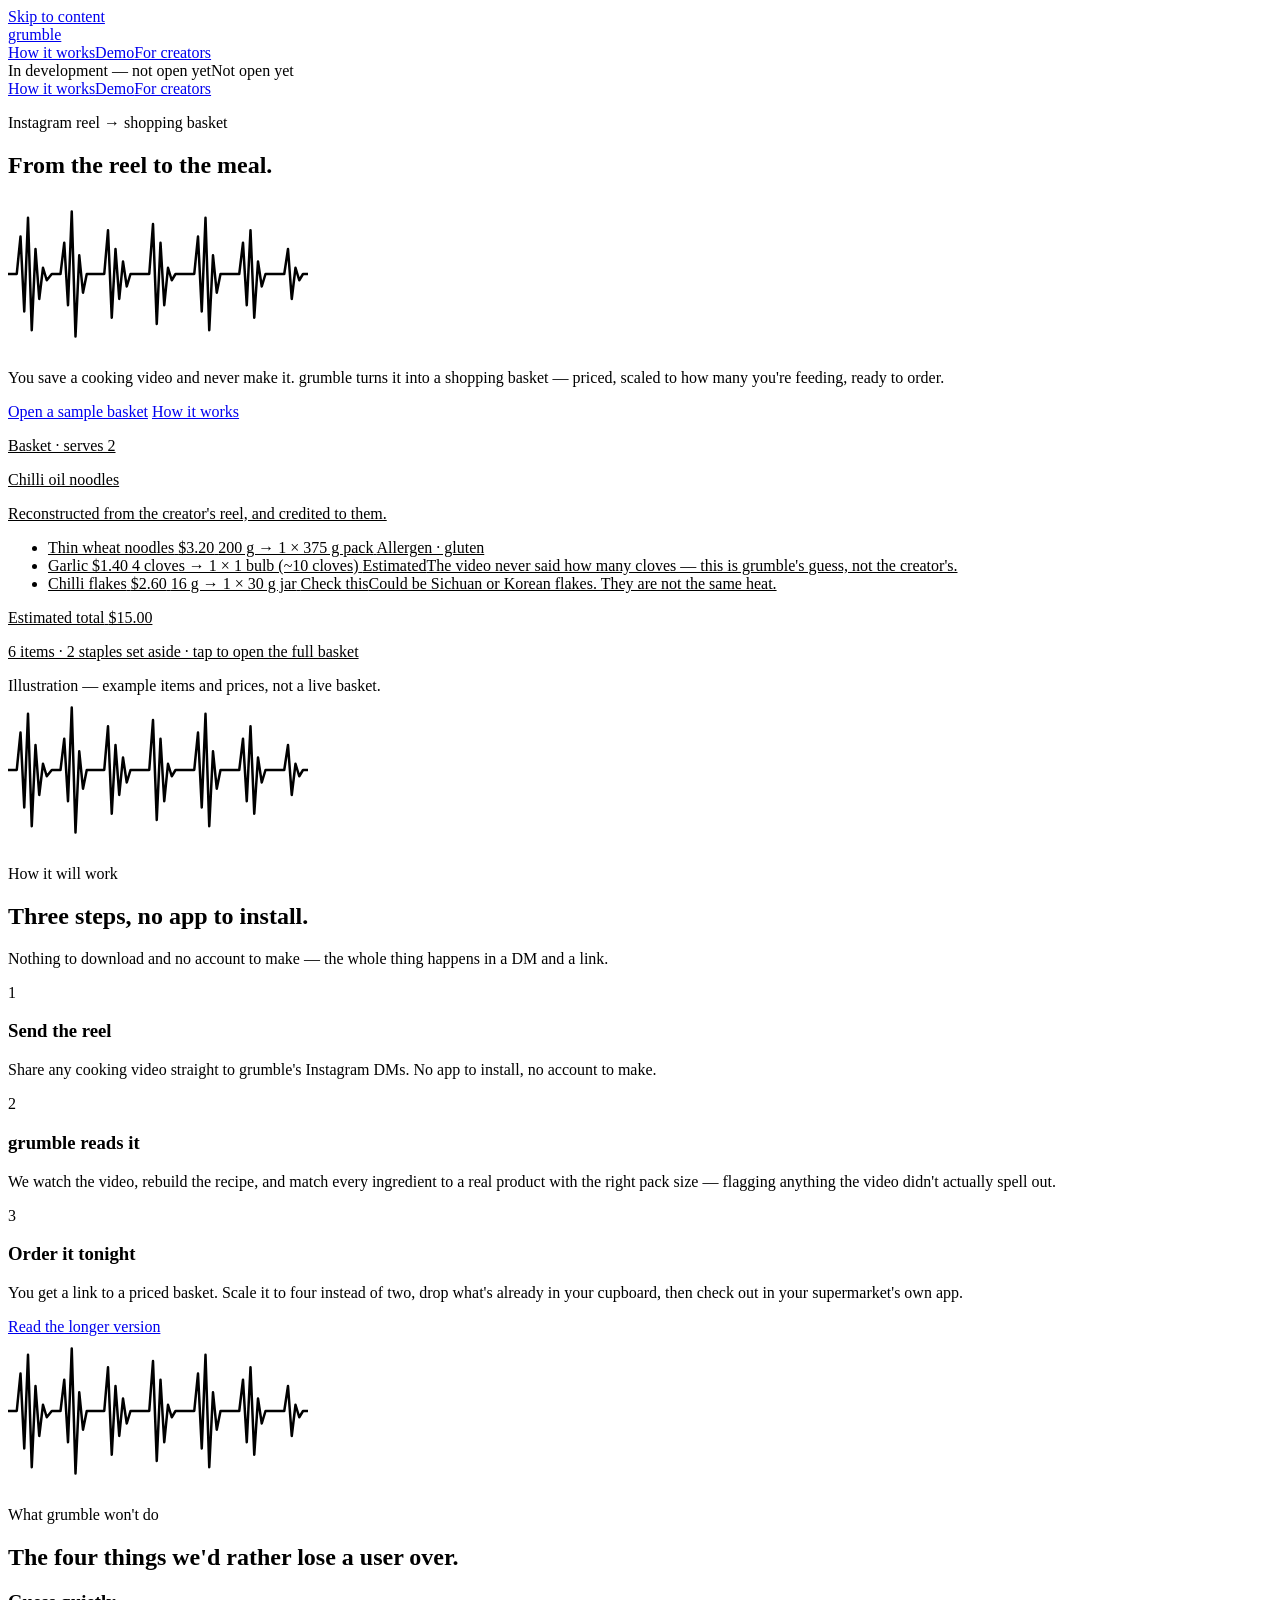
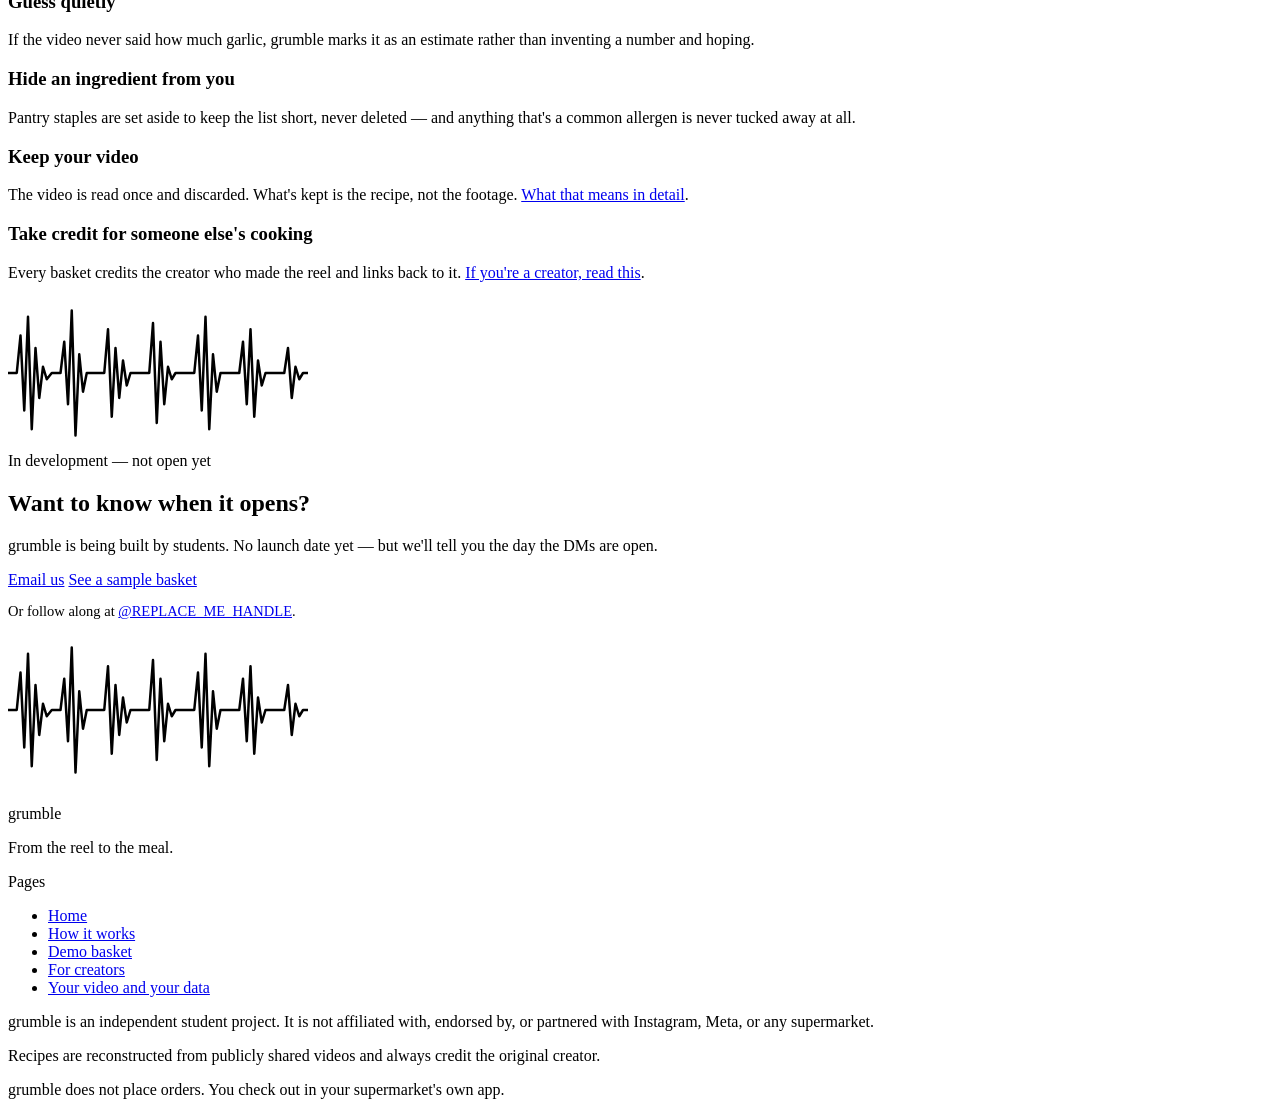
==== public/index.html @ 6050b8a8 "Initial commit: gogrumble.app Five pages under one shared stylesheet, no build step:   /            " ====
<!DOCTYPE html>
<html lang="en-AU" class="no-js">
<head>
<meta charset="utf-8">
<meta name="viewport" content="width=device-width, initial-scale=1">
<title>grumble — from the reel to the meal</title>
<meta name="description" content="Send a cooking reel to grumble. Get back a priced shopping basket you can order tonight.">
<meta name="theme-color" content="#FFF9EE" media="(prefers-color-scheme: light)">
<meta name="theme-color" content="#14100C" media="(prefers-color-scheme: dark)">
<link rel="canonical" href="https://gogrumble.app/">

<meta property="og:type" content="website">
<meta property="og:url" content="https://gogrumble.app/">
<meta property="og:title" content="grumble — from the reel to the meal">
<meta property="og:description" content="Send a cooking reel to grumble. Get back a priced shopping basket you can order tonight.">
<meta property="og:site_name" content="grumble">
<!-- Share image: run tools/make-og.py on a machine with internet (it needs the
     real brand fonts), then uncomment these two lines. Pointing at an image
     that doesn't exist yet is worse than having none. -->
<!-- <meta property="og:image" content="https://gogrumble.app/assets/og.png"> -->
<!-- <meta name="twitter:card" content="summary_large_image"> -->

<link rel="icon" href="/assets/favicon.svg" type="image/svg+xml">

<link rel="preconnect" href="https://fonts.googleapis.com">
<link rel="preconnect" href="https://fonts.gstatic.com" crossorigin>
<link href="https://fonts.googleapis.com/css2?family=Bricolage+Grotesque:opsz,wght@12..96,600..800&family=Schibsted+Grotesk:wght@400;500;600&family=Spline+Sans+Mono:wght@400;600&display=swap" rel="stylesheet">
<link rel="stylesheet" href="/assets/grumble.css">
<!-- Sets the JS flag before first paint so JS-only controls never flash in and
     out. Everything else on the site works with this file blocked. -->
<script>document.documentElement.classList.remove('no-js')</script>
</head>
<body>

<a class="skip" href="#main">Skip to content</a>

<svg width="0" height="0" style="position:absolute" aria-hidden="true" focusable="false">
  <symbol id="rumble-line" viewBox="0 0 480 24" preserveAspectRatio="none">
    <path d="M0 12 L14 12 L20 6 L26 18 L32 3 L38 21 L44 8 L50 16 L56 11 L62 13 L70 12 L84 12 L90 7 L96 17 L102 2 L108 22 L114 9 L120 15 L126 12 L140 12 L154 12 L160 5 L166 19 L172 8 L178 16 L184 10 L190 14 L196 12 L212 12 L226 12 L232 4 L238 20 L244 7 L250 17 L256 11 L262 13 L268 12 L284 12 L298 12 L304 6 L310 18 L316 3 L322 21 L328 9 L334 15 L340 12 L356 12 L370 12 L376 7 L382 17 L388 5 L394 19 L400 10 L406 14 L412 12 L428 12 L442 12 L448 8 L454 16 L460 11 L466 13 L472 12 L480 12"
          fill="none" stroke="currentColor" stroke-width="2.5" stroke-linecap="round"
          stroke-linejoin="round" vector-effect="non-scaling-stroke"/>
  </symbol>
</svg>

<div class="topbar">
  <div class="topbar__in">
    <a class="brand" href="/">grumble</a>
    <nav class="nav nav--top" aria-label="Main"><a class="nav__link" href="/how-it-works/">How it works</a><a class="nav__link" href="/demo/">Demo</a><a class="nav__link" href="/for-creators/">For creators</a></nav>
    <!-- Honest status. grumble is not open to the public: the DM channel is not
         live yet. Do not soften this line until it is actually true. -->
    <span class="status status--sm"><span class="status__long">In development — not open yet</span><span class="status__short">Not open yet</span></span>
  </div>
  <nav class="nav nav--sub" aria-label="Main"><a class="nav__link" href="/how-it-works/">How it works</a><a class="nav__link" href="/demo/">Demo</a><a class="nav__link" href="/for-creators/">For creators</a></nav>
</div>

<main id="main">

<section class="hero shell">
  <div class="hero__grid">
    <div>
      <p class="eyebrow">Instagram reel → shopping basket</p>
      <h1>From the reel to the <span class="accent">meal</span>.</h1>
      <span class="rumble rumble--hero" aria-hidden="true"><svg><use href="#rumble-line"/></svg></span>
      <p class="lede">You save a cooking video and never make it. grumble turns it into
      a shopping basket — priced, scaled to how many you're feeding, ready to order.</p>
      <div class="cta-row">
        <a class="btn" href="/demo/">Open a sample basket</a>
        <a class="btn btn--ghost" href="/how-it-works/">How it works</a>
      </div>
    </div>

    <figure class="reveal" style="margin:0">
      <a class="basket card--link" href="/demo/" style="display:block;color:inherit;border-bottom:0">
        <p class="eyebrow">Basket · serves 2</p>
        <p class="basket__title">Chilli oil noodles</p>
        <p class="basket__credit">Reconstructed from the creator's reel, and credited to them.</p>
        <ul class="items">
      <li class="item" data-qty="200" data-unit="g" data-pack="375" data-packlabel="375 g pack" data-price="3.20">
        <span class="item__name">Thin wheat noodles</span>
        <span class="item__price">$3.20</span>
        <span class="item__meta">200 g → 1 × 375 g pack</span>
        <span class="chips"><span class="chip chip--aller">Allergen · gluten</span></span>
      </li>
      <li class="item" data-qty="4" data-unit="cloves" data-pack="10" data-packlabel="1 bulb (~10 cloves)" data-price="1.40">
        <span class="item__name">Garlic</span>
        <span class="item__price">$1.40</span>
        <span class="item__meta">4 cloves → 1 × 1 bulb (~10 cloves)</span>
        <span class="chips"><span class="chip chip--est">Estimated</span></span><span class="item__reason">The video never said how many cloves — this is grumble&#x27;s guess, not the creator&#x27;s.</span>
      </li>
      <li class="item" data-qty="16" data-unit="g" data-pack="30" data-packlabel="30 g jar" data-price="2.60">
        <span class="item__name">Chilli flakes</span>
        <span class="item__price">$2.60</span>
        <span class="item__meta">16 g → 1 × 30 g jar</span>
        <span class="chips"><span class="chip chip--check">Check this</span></span><span class="item__reason">Could be Sichuan or Korean flakes. They are not the same heat.</span>
      </li>
        </ul>
        <div class="total">
          <span class="total__label">Estimated total</span>
          <span class="total__value">$15.00</span>
        </div>
        <p class="total__note">6 items · 2 staples set aside · tap to open the full basket</p>
      </a>
      <figcaption class="basket__cap">Illustration — example items and prices, not a live basket.</figcaption>
    </figure>
  </div>
</section>

<div class="shell"><span class="rumble rumble--divider" aria-hidden="true"><svg><use href="#rumble-line"/></svg></span></div>

<section class="shell reveal" id="how">
  <p class="eyebrow">How it will work</p>
  <h2>Three steps, no app to install.</h2>
  <p class="section__intro">Nothing to download and no account to make — the whole
  thing happens in a DM and a link.</p>

  <ol class="grid grid--3" style="list-style:none;padding:0">
    <li class="card">
      <span class="step__n">1</span>
      <h3>Send the reel</h3>
      <p>Share any cooking video straight to grumble's Instagram DMs. No app to
      install, no account to make.</p>
    </li>
    <li class="card">
      <span class="step__n">2</span>
      <h3>grumble reads it</h3>
      <p>We watch the video, rebuild the recipe, and match every ingredient to a
      real product with the right pack size — flagging anything the video didn't
      actually spell out.</p>
    </li>
    <li class="card">
      <span class="step__n">3</span>
      <h3>Order it tonight</h3>
      <p>You get a link to a priced basket. Scale it to four instead of two, drop
      what's already in your cupboard, then check out in your supermarket's own
      app.</p>
    </li>
  </ol>
  <div class="cta-row">
    <a class="btn btn--ghost" href="/how-it-works/">Read the longer version</a>
  </div>
</section>

<div class="shell"><span class="rumble rumble--divider" aria-hidden="true"><svg><use href="#rumble-line"/></svg></span></div>

<section class="shell reveal" id="wont">
  <p class="eyebrow">What grumble won't do</p>
  <h2>The four things we'd rather lose a user over.</h2>

  <div class="grid grid--2">
    <div class="card card--no">
      <h3>Guess quietly</h3>
      <p>If the video never said how much garlic, grumble marks it as an
      estimate rather than inventing a number and hoping.</p>
    </div>
    <div class="card card--no">
      <h3>Hide an ingredient from you</h3>
      <p>Pantry staples are set aside to keep the list short, never deleted —
      and anything that's a common allergen is never tucked away at all.</p>
    </div>
    <div class="card card--no">
      <h3>Keep your video</h3>
      <p>The video is read once and discarded. What's kept is the recipe, not
      the footage. <a href="/privacy/">What that means in detail</a>.</p>
    </div>
    <div class="card card--no">
      <h3>Take credit for someone else's cooking</h3>
      <p>Every basket credits the creator who made the reel and links back to
      it. <a href="/for-creators/">If you're a creator, read this</a>.</p>
    </div>
  </div>
</section>

<div class="shell"><span class="rumble rumble--divider" aria-hidden="true"><svg><use href="#rumble-line"/></svg></span></div>

<section class="shell reveal">
  <div class="panel">
    <span class="status"><span>In development — not open yet</span></span>
    <h2 style="margin-top:20px">Want to know when it opens?</h2>
    <p>grumble is being built by students. No launch date yet — but we'll tell you
    the day the DMs are open.</p>
    <div class="cta-row">
      <!-- Fill in the placeholder values before publishing. The deploy workflow
           refuses to publish while they are still here. -->
      <a class="btn" href="mailto:REPLACE_ME@gogrumble.app?subject=Tell%20me%20when%20grumble%20opens">Email us</a>
      <a class="btn btn--ghost" href="/demo/">See a sample basket</a>
    </div>
    <p style="font-size:14.5px">Or follow along at
    <a href="https://instagram.com/REPLACE_ME_HANDLE">@REPLACE_ME_HANDLE</a>.</p>
  </div>
</section>
</main>

<footer class="shell">
  <span class="rumble rumble--divider" aria-hidden="true"><svg><use href="#rumble-line"/></svg></span>
  <div class="footer__grid">
    <div>
      <p class="footer__mark">grumble</p>
      <p style="margin:8px 0 0">From the reel to the meal.</p>
    </div>
    <div>
      <p class="footer__h">Pages</p>
      <ul class="footer__list">
        <li><a href="/">Home</a></li>
        <li><a href="/how-it-works/">How it works</a></li>
        <li><a href="/demo/">Demo basket</a></li>
        <li><a href="/for-creators/">For creators</a></li>
        <li><a href="/privacy/">Your video and your data</a></li>
      </ul>
    </div>
    <div class="footer__legal">
      <p>grumble is an independent student project. It is not affiliated with,
      endorsed by, or partnered with Instagram, Meta, or any supermarket.</p>
      <p>Recipes are reconstructed from publicly shared videos and always credit the
      original creator.</p>
      <p>grumble does not place orders. You check out in your supermarket's own app.</p>
    </div>
  </div>
</footer>

</body>
</html>
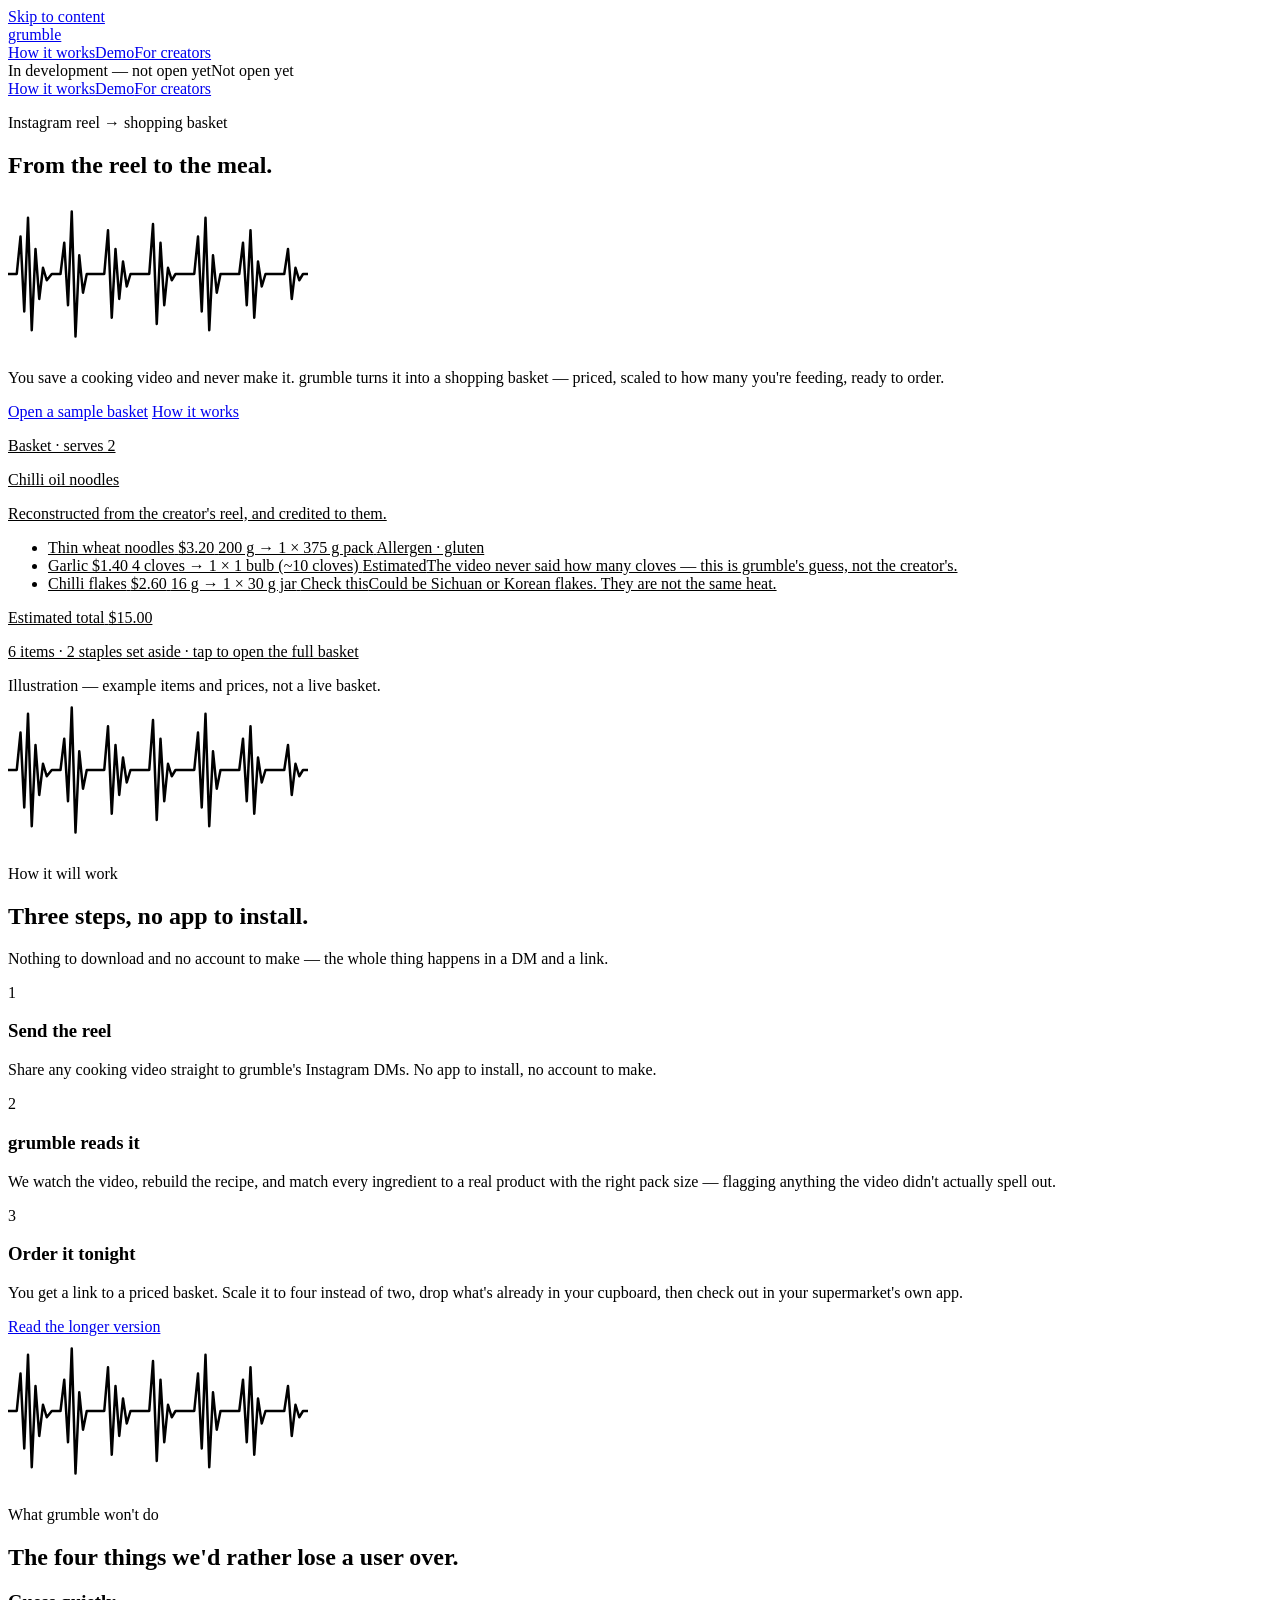
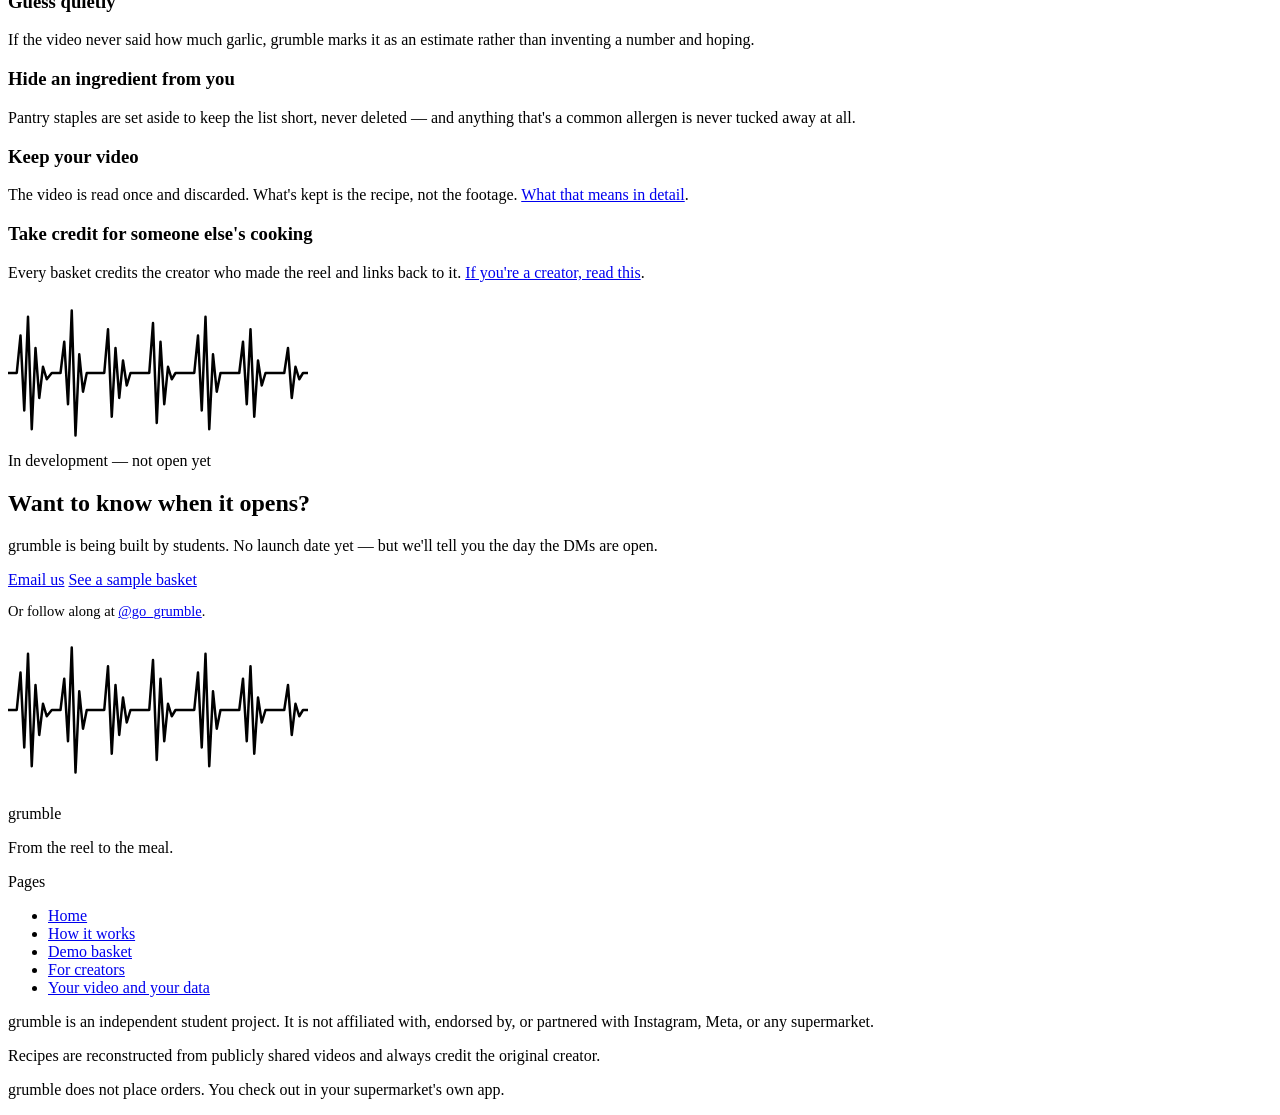
==== commit 75004b5a: "Fill in the contact email and Instagram handle grumbleteam@gmail.com and @go_grumble, on the home pa" ====
--- a/public/index.html
+++ b/public/index.html
@@ -179,13 +179,11 @@
     <p>grumble is being built by students. No launch date yet — but we'll tell you
     the day the DMs are open.</p>
     <div class="cta-row">
-      <!-- Fill in the placeholder values before publishing. The deploy workflow
-           refuses to publish while they are still here. -->
-      <a class="btn" href="mailto:REPLACE_ME@gogrumble.app?subject=Tell%20me%20when%20grumble%20opens">Email us</a>
+      <a class="btn" href="mailto:grumbleteam@gmail.com?subject=Tell%20me%20when%20grumble%20opens">Email us</a>
       <a class="btn btn--ghost" href="/demo/">See a sample basket</a>
     </div>
     <p style="font-size:14.5px">Or follow along at
-    <a href="https://instagram.com/REPLACE_ME_HANDLE">@REPLACE_ME_HANDLE</a>.</p>
+    <a href="https://instagram.com/go_grumble">@go_grumble</a>.</p>
   </div>
 </section>
 </main>
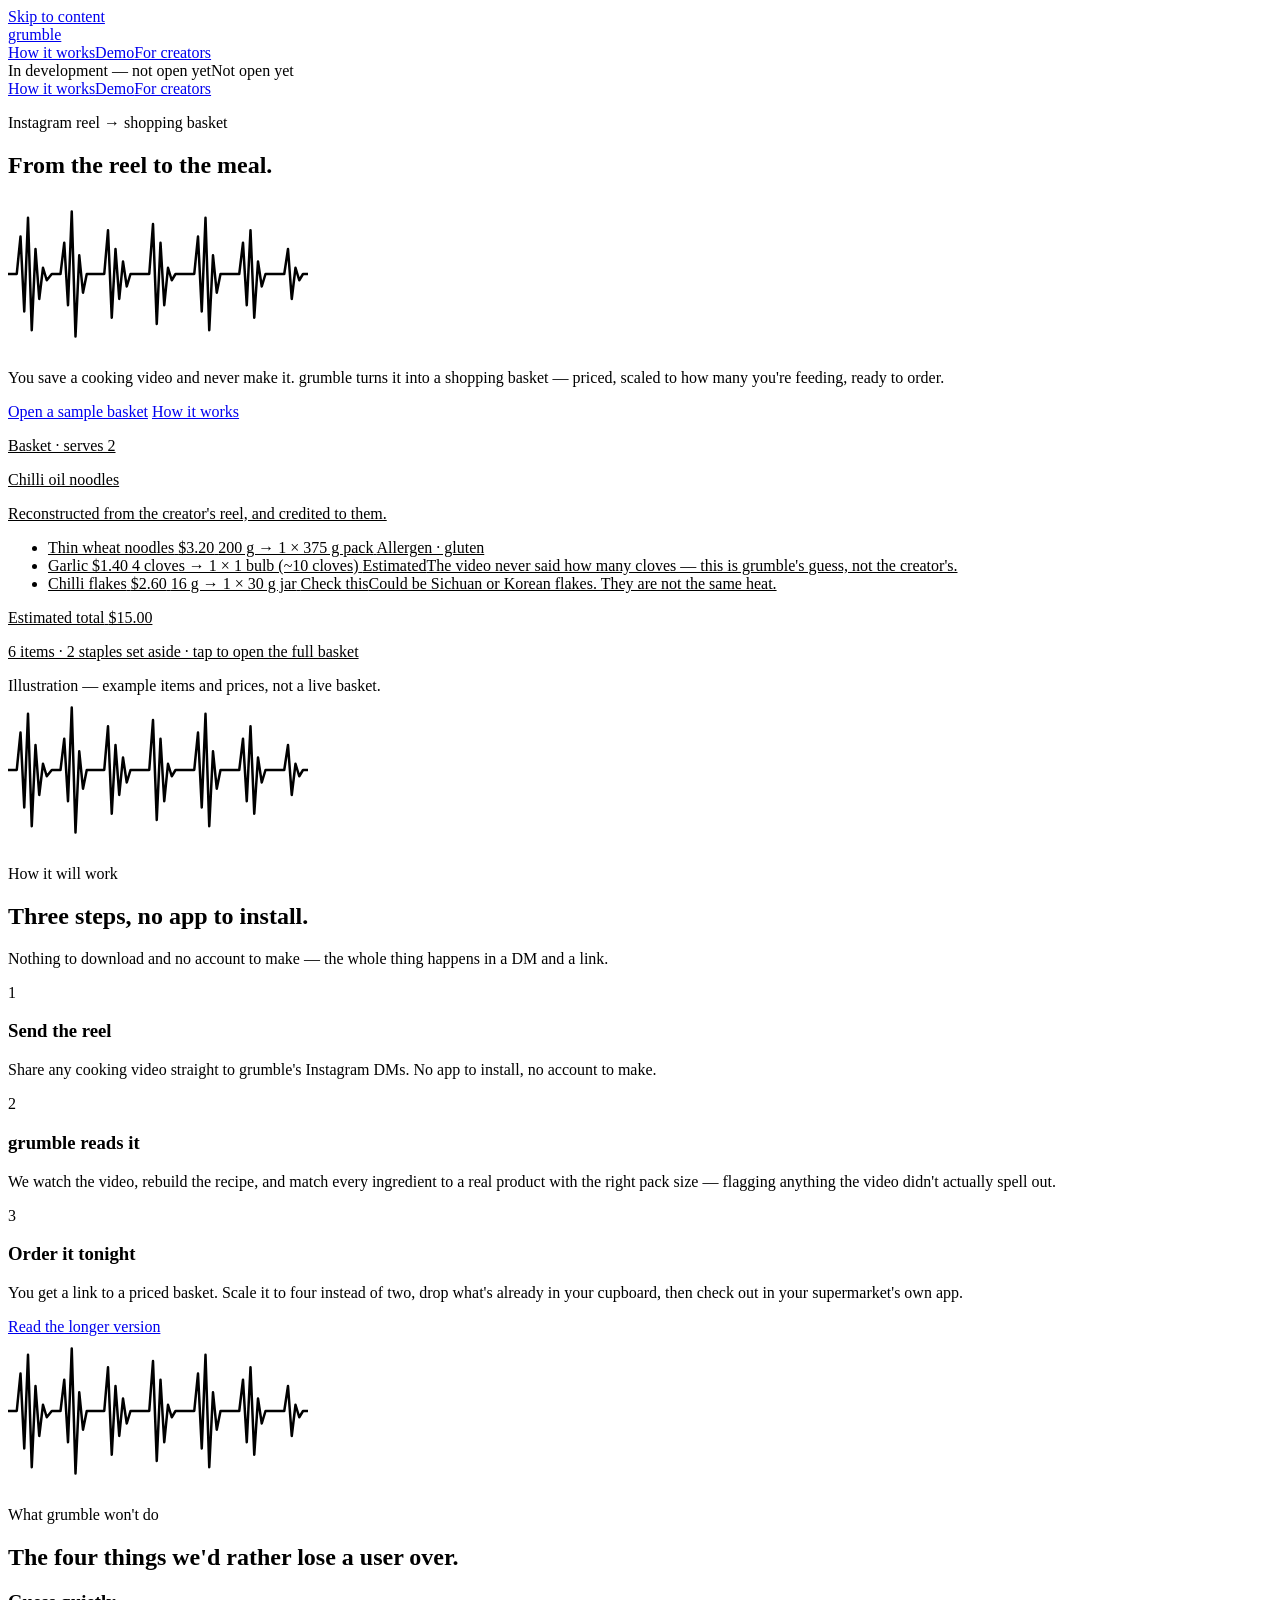
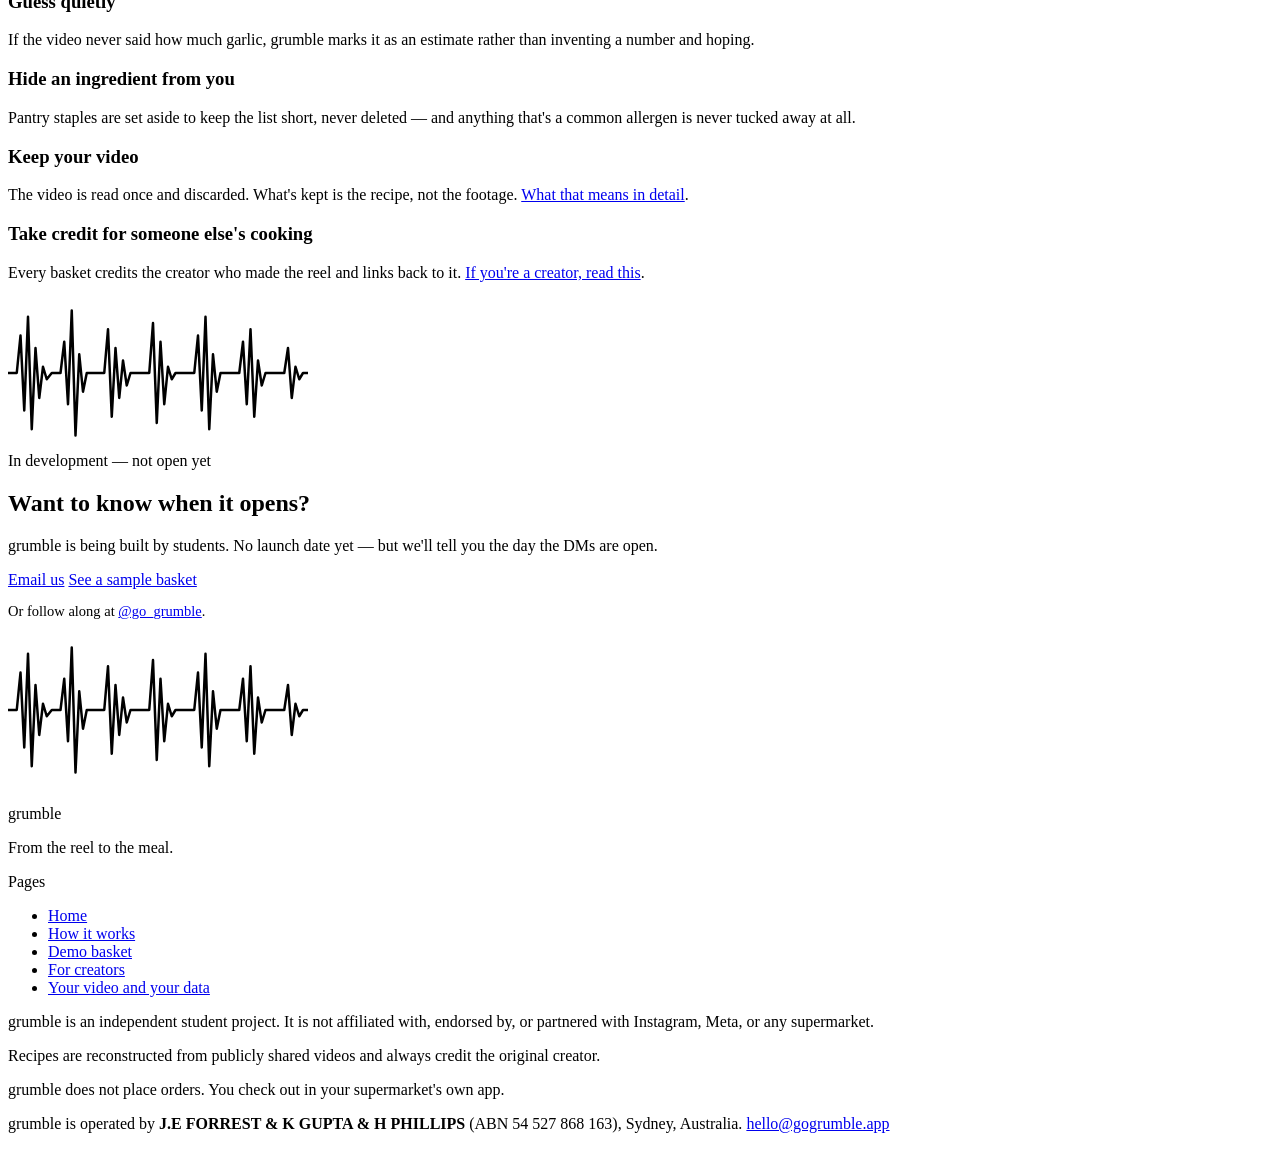
==== commit e8584fb0: "Footer: legal operator name and ABN on every page, for Meta business verification Co-Authored-By: Cl" ====
--- a/public/index.html
+++ b/public/index.html
@@ -211,6 +211,9 @@
       <p>Recipes are reconstructed from publicly shared videos and always credit the
       original creator.</p>
       <p>grumble does not place orders. You check out in your supermarket's own app.</p>
+      <p>grumble is operated by <strong>J.E FORREST &amp; K GUPTA &amp; H PHILLIPS</strong>
+      (ABN 54 527 868 163), Sydney, Australia.
+      <a href="mailto:hello@gogrumble.app">hello@gogrumble.app</a></p>
     </div>
   </div>
 </footer>
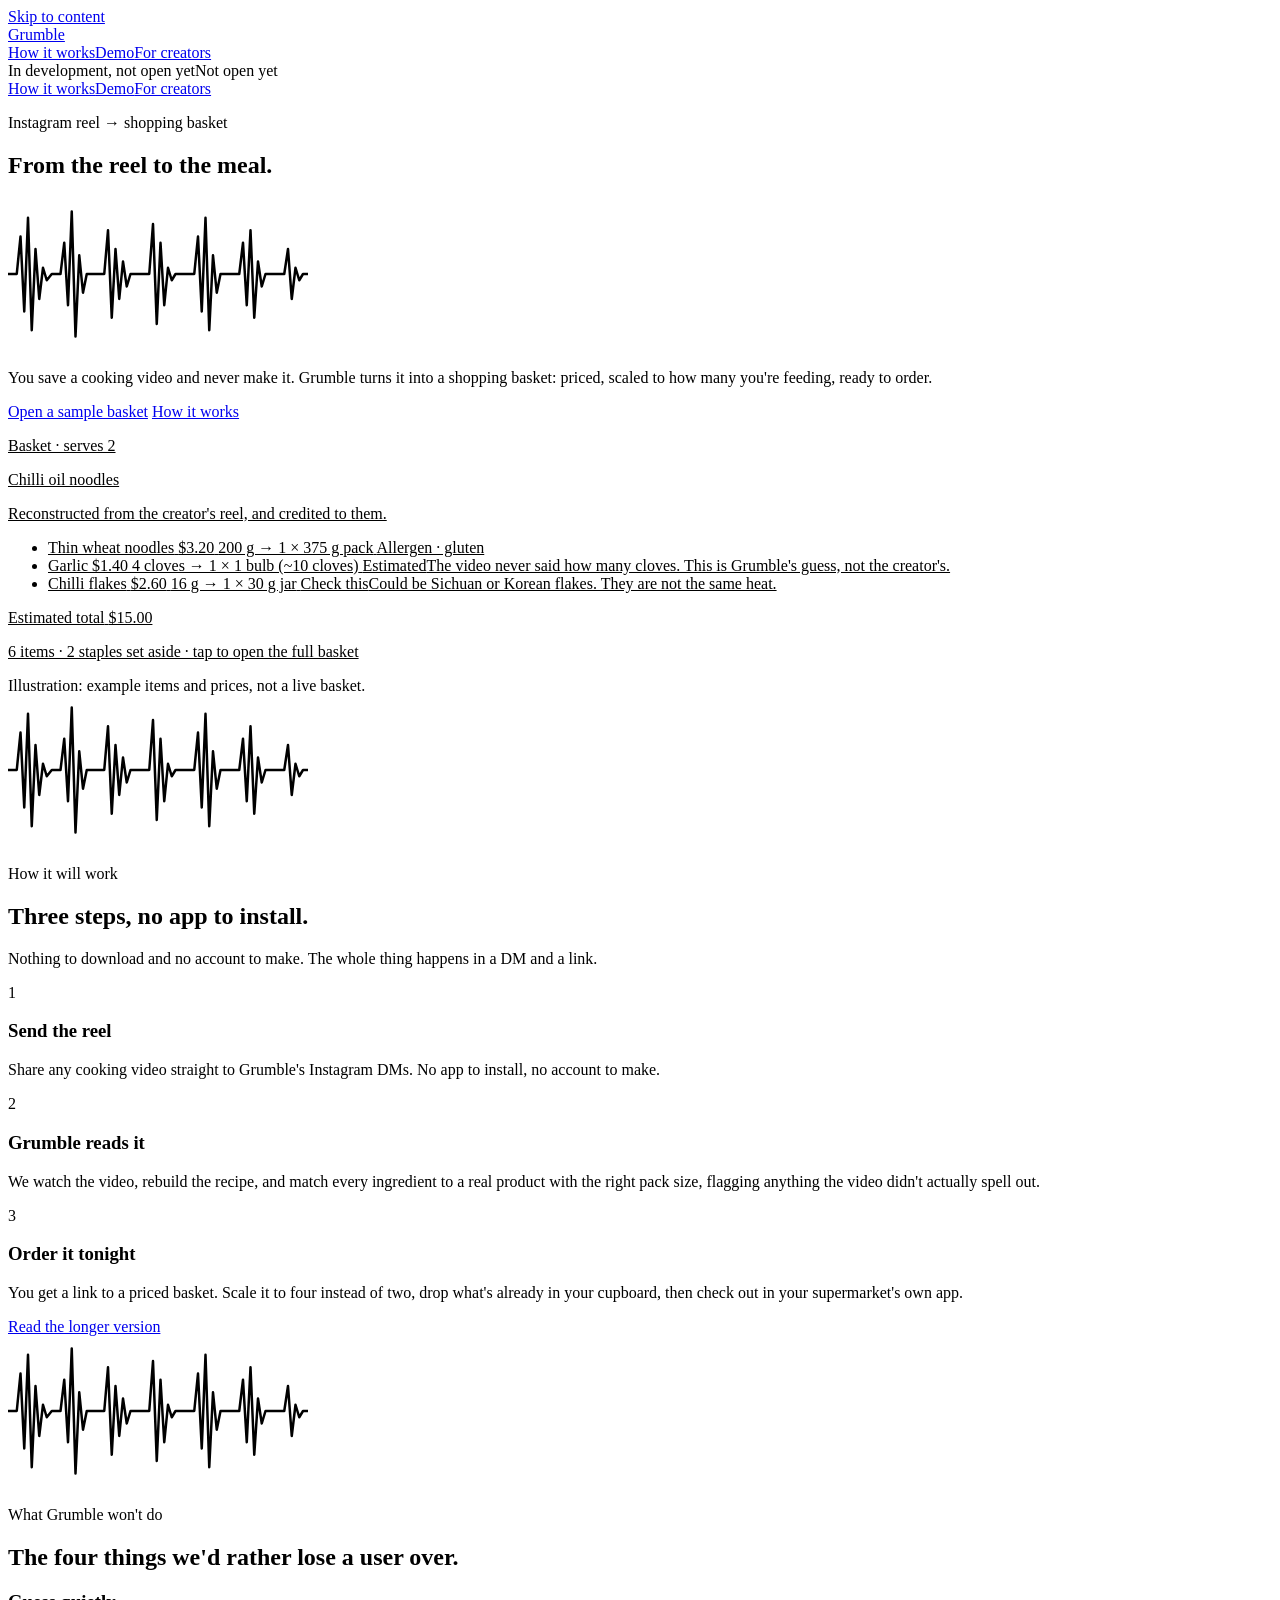
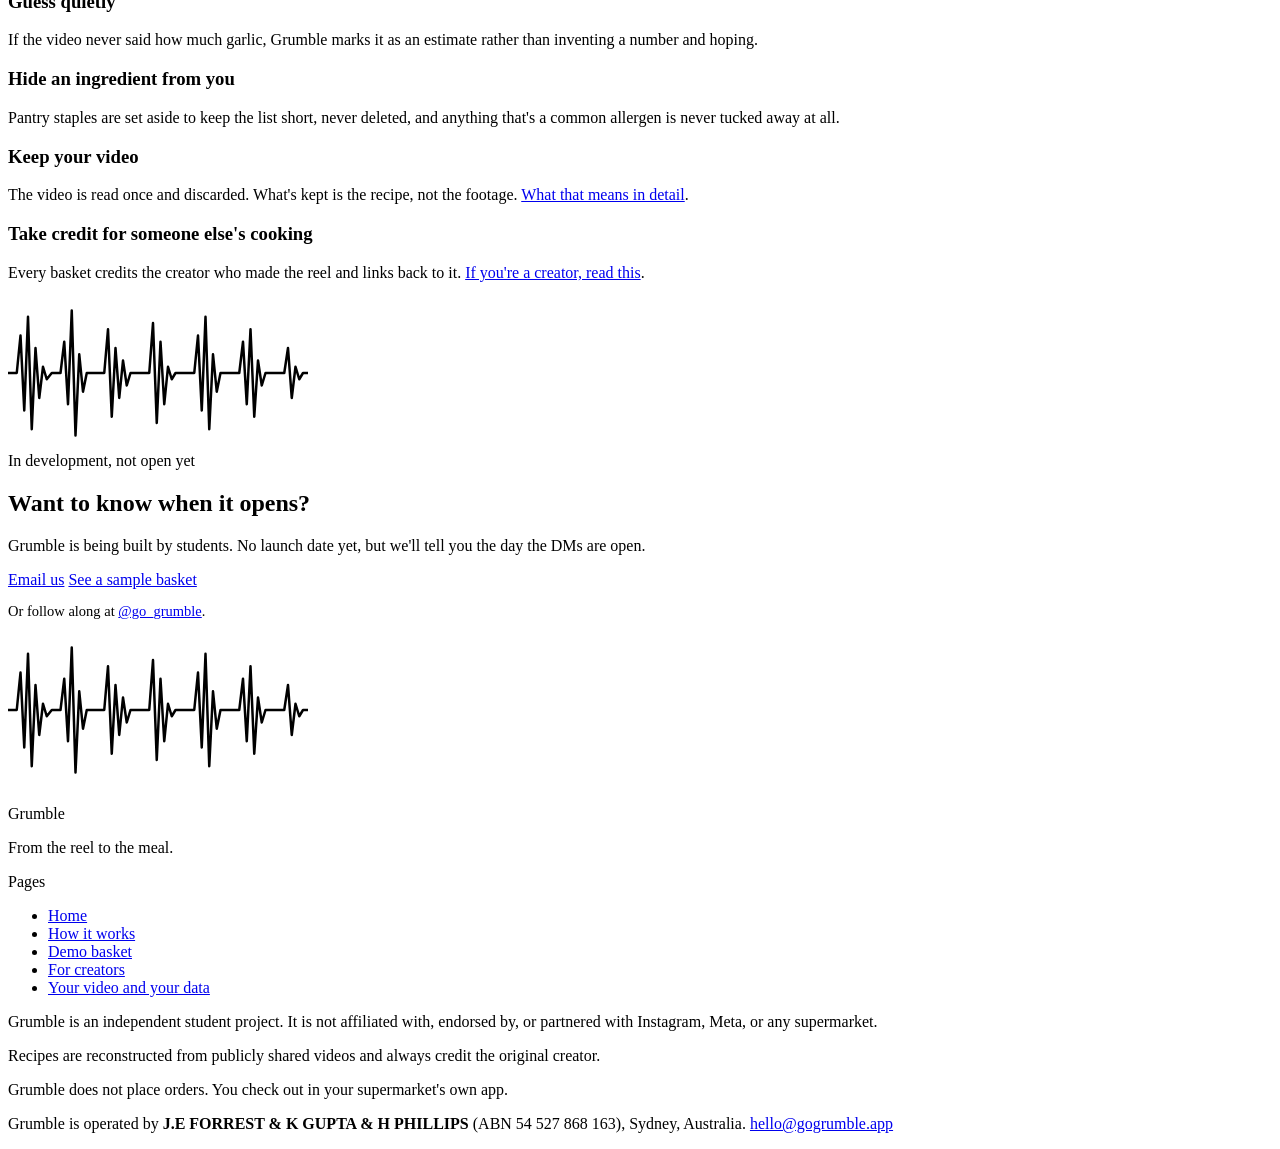
==== commit 7020d63d: "Site copy: drop em dashes and write the brand name properly Every page copy, meta tag and the demo s" ====
--- a/public/index.html
+++ b/public/index.html
@@ -3,17 +3,17 @@
 <head>
 <meta charset="utf-8">
 <meta name="viewport" content="width=device-width, initial-scale=1">
-<title>grumble — from the reel to the meal</title>
-<meta name="description" content="Send a cooking reel to grumble. Get back a priced shopping basket you can order tonight.">
+<title>Grumble: from the reel to the meal</title>
+<meta name="description" content="Send a cooking reel to Grumble. Get back a priced shopping basket you can order tonight.">
 <meta name="theme-color" content="#FFF9EE" media="(prefers-color-scheme: light)">
 <meta name="theme-color" content="#14100C" media="(prefers-color-scheme: dark)">
 <link rel="canonical" href="https://gogrumble.app/">
 
 <meta property="og:type" content="website">
 <meta property="og:url" content="https://gogrumble.app/">
-<meta property="og:title" content="grumble — from the reel to the meal">
-<meta property="og:description" content="Send a cooking reel to grumble. Get back a priced shopping basket you can order tonight.">
-<meta property="og:site_name" content="grumble">
+<meta property="og:title" content="Grumble: from the reel to the meal">
+<meta property="og:description" content="Send a cooking reel to Grumble. Get back a priced shopping basket you can order tonight.">
+<meta property="og:site_name" content="Grumble">
 <!-- Share image: run tools/make-og.py on a machine with internet (it needs the
      real brand fonts), then uncomment these two lines. Pointing at an image
      that doesn't exist yet is worse than having none. -->
@@ -44,11 +44,11 @@
 
 <div class="topbar">
   <div class="topbar__in">
-    <a class="brand" href="/">grumble</a>
+    <a class="brand" href="/">Grumble</a>
     <nav class="nav nav--top" aria-label="Main"><a class="nav__link" href="/how-it-works/">How it works</a><a class="nav__link" href="/demo/">Demo</a><a class="nav__link" href="/for-creators/">For creators</a></nav>
     <!-- Honest status. grumble is not open to the public: the DM channel is not
          live yet. Do not soften this line until it is actually true. -->
-    <span class="status status--sm"><span class="status__long">In development — not open yet</span><span class="status__short">Not open yet</span></span>
+    <span class="status status--sm"><span class="status__long">In development, not open yet</span><span class="status__short">Not open yet</span></span>
   </div>
   <nav class="nav nav--sub" aria-label="Main"><a class="nav__link" href="/how-it-works/">How it works</a><a class="nav__link" href="/demo/">Demo</a><a class="nav__link" href="/for-creators/">For creators</a></nav>
 </div>
@@ -61,8 +61,8 @@
       <p class="eyebrow">Instagram reel → shopping basket</p>
       <h1>From the reel to the <span class="accent">meal</span>.</h1>
       <span class="rumble rumble--hero" aria-hidden="true"><svg><use href="#rumble-line"/></svg></span>
-      <p class="lede">You save a cooking video and never make it. grumble turns it into
-      a shopping basket — priced, scaled to how many you're feeding, ready to order.</p>
+      <p class="lede">You save a cooking video and never make it. Grumble turns it into
+      a shopping basket: priced, scaled to how many you're feeding, ready to order.</p>
       <div class="cta-row">
         <a class="btn" href="/demo/">Open a sample basket</a>
         <a class="btn btn--ghost" href="/how-it-works/">How it works</a>
@@ -85,7 +85,7 @@
         <span class="item__name">Garlic</span>
         <span class="item__price">$1.40</span>
         <span class="item__meta">4 cloves → 1 × 1 bulb (~10 cloves)</span>
-        <span class="chips"><span class="chip chip--est">Estimated</span></span><span class="item__reason">The video never said how many cloves — this is grumble&#x27;s guess, not the creator&#x27;s.</span>
+        <span class="chips"><span class="chip chip--est">Estimated</span></span><span class="item__reason">The video never said how many cloves. This is Grumble&#x27;s guess, not the creator&#x27;s.</span>
       </li>
       <li class="item" data-qty="16" data-unit="g" data-pack="30" data-packlabel="30 g jar" data-price="2.60">
         <span class="item__name">Chilli flakes</span>
@@ -100,7 +100,7 @@
         </div>
         <p class="total__note">6 items · 2 staples set aside · tap to open the full basket</p>
       </a>
-      <figcaption class="basket__cap">Illustration — example items and prices, not a live basket.</figcaption>
+      <figcaption class="basket__cap">Illustration: example items and prices, not a live basket.</figcaption>
     </figure>
   </div>
 </section>
@@ -110,21 +110,21 @@
 <section class="shell reveal" id="how">
   <p class="eyebrow">How it will work</p>
   <h2>Three steps, no app to install.</h2>
-  <p class="section__intro">Nothing to download and no account to make — the whole
+  <p class="section__intro">Nothing to download and no account to make. The whole
   thing happens in a DM and a link.</p>
 
   <ol class="grid grid--3" style="list-style:none;padding:0">
     <li class="card">
       <span class="step__n">1</span>
       <h3>Send the reel</h3>
-      <p>Share any cooking video straight to grumble's Instagram DMs. No app to
+      <p>Share any cooking video straight to Grumble's Instagram DMs. No app to
       install, no account to make.</p>
     </li>
     <li class="card">
       <span class="step__n">2</span>
-      <h3>grumble reads it</h3>
+      <h3>Grumble reads it</h3>
       <p>We watch the video, rebuild the recipe, and match every ingredient to a
-      real product with the right pack size — flagging anything the video didn't
+      real product with the right pack size, flagging anything the video didn't
       actually spell out.</p>
     </li>
     <li class="card">
@@ -143,18 +143,18 @@
 <div class="shell"><span class="rumble rumble--divider" aria-hidden="true"><svg><use href="#rumble-line"/></svg></span></div>
 
 <section class="shell reveal" id="wont">
-  <p class="eyebrow">What grumble won't do</p>
+  <p class="eyebrow">What Grumble won't do</p>
   <h2>The four things we'd rather lose a user over.</h2>
 
   <div class="grid grid--2">
     <div class="card card--no">
       <h3>Guess quietly</h3>
-      <p>If the video never said how much garlic, grumble marks it as an
+      <p>If the video never said how much garlic, Grumble marks it as an
       estimate rather than inventing a number and hoping.</p>
     </div>
     <div class="card card--no">
       <h3>Hide an ingredient from you</h3>
-      <p>Pantry staples are set aside to keep the list short, never deleted —
+      <p>Pantry staples are set aside to keep the list short, never deleted,
       and anything that's a common allergen is never tucked away at all.</p>
     </div>
     <div class="card card--no">
@@ -174,9 +174,9 @@
 
 <section class="shell reveal">
   <div class="panel">
-    <span class="status"><span>In development — not open yet</span></span>
+    <span class="status"><span>In development, not open yet</span></span>
     <h2 style="margin-top:20px">Want to know when it opens?</h2>
-    <p>grumble is being built by students. No launch date yet — but we'll tell you
+    <p>Grumble is being built by students. No launch date yet, but we'll tell you
     the day the DMs are open.</p>
     <div class="cta-row">
       <a class="btn" href="mailto:grumbleteam@gmail.com?subject=Tell%20me%20when%20grumble%20opens">Email us</a>
@@ -192,7 +192,7 @@
   <span class="rumble rumble--divider" aria-hidden="true"><svg><use href="#rumble-line"/></svg></span>
   <div class="footer__grid">
     <div>
-      <p class="footer__mark">grumble</p>
+      <p class="footer__mark">Grumble</p>
       <p style="margin:8px 0 0">From the reel to the meal.</p>
     </div>
     <div>
@@ -206,12 +206,12 @@
       </ul>
     </div>
     <div class="footer__legal">
-      <p>grumble is an independent student project. It is not affiliated with,
+      <p>Grumble is an independent student project. It is not affiliated with,
       endorsed by, or partnered with Instagram, Meta, or any supermarket.</p>
       <p>Recipes are reconstructed from publicly shared videos and always credit the
       original creator.</p>
-      <p>grumble does not place orders. You check out in your supermarket's own app.</p>
-      <p>grumble is operated by <strong>J.E FORREST &amp; K GUPTA &amp; H PHILLIPS</strong>
+      <p>Grumble does not place orders. You check out in your supermarket's own app.</p>
+      <p>Grumble is operated by <strong>J.E FORREST &amp; K GUPTA &amp; H PHILLIPS</strong>
       (ABN 54 527 868 163), Sydney, Australia.
       <a href="mailto:hello@gogrumble.app">hello@gogrumble.app</a></p>
     </div>
